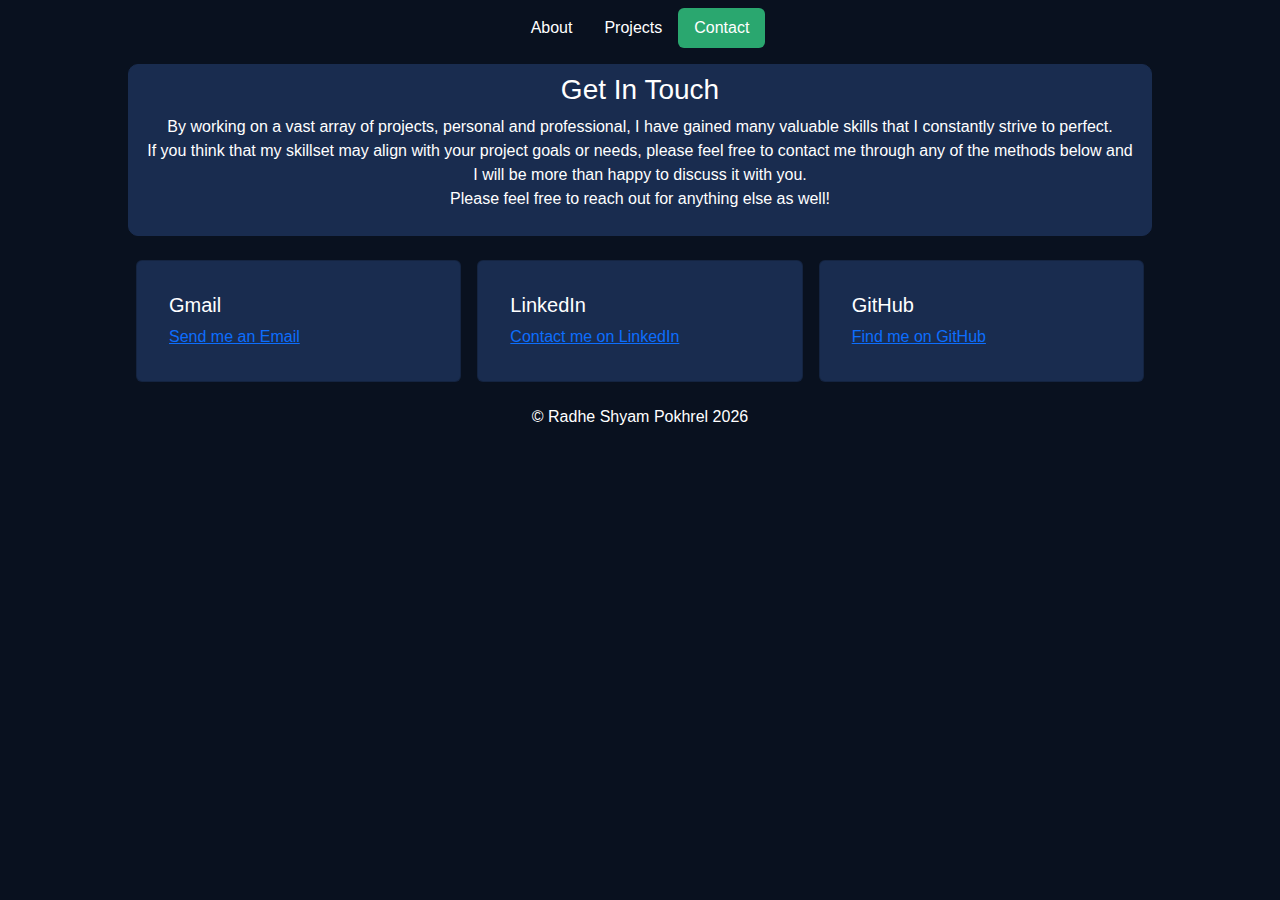
==== contact/index.html @ 528764eb "Created basics of site" ====
<!DOCTYPE html>
<html lang="en">
<head>
    <title>My Portfolio</title>
    <meta charset="utf-8">
    <meta name="viewport" content="width=device-width, initial-scale=1">
    <link rel="apple-touch-icon" sizes="180x180" href="../apple-touch-icon.png">
    <link rel="icon" type="image/png" sizes="32x32" href="../favicon-32x32.png">
    <link rel="icon" type="image/png" sizes="16x16" href="../favicon-16x16.png">
    <link rel="manifest" href="../site.webmanifest">
    <link href="https://cdn.jsdelivr.net/npm/bootstrap@5.1.3/dist/css/bootstrap.min.css" rel="stylesheet">
    <link href="../styles/main.css" rel="stylesheet">
    <script src="https://cdn.jsdelivr.net/npm/bootstrap@5.1.3/dist/js/bootstrap.bundle.min.js"></script>
    <script src="../src/index.js"></script>
</head>
<body onload="loadData()">
<nav class="navigation">
    <ul class="nav justify-content-center nav-pills">
        <li class="nav-item">
          <a class="nav-link" href="../index.html">About</a>
        </li>
        <li class="nav-item">
          <a class="nav-link" href="../projects/index.html">Projects</a>
        </li>
        <li class="nav-item">
          <a class="nav-link active current-tab" href="index.html">Contact</a>
        </li>
    </ul>
</nav>
<div class="container info-tile" id="bio-box">
    <h3>Get In Touch</h3>
    <p>
        By working on a vast array of projects, personal and professional, I have gained many valuable skills 
        that I constantly strive to perfect.<br> If you think that my skillset may align with your project goals 
        or needs, please feel free to contact me through any of the methods below and I will be more than 
        happy to discuss it with you.<br> Please feel free to reach out for anything else as well!
    </p>
</div>
<div class="card-container">
    <div class="card text-white bg-custom mb-2">
        <div class="card-body">
            <h5 class="card-title">Gmail</h5>
          <a href="mailto: rshyampokhrel@gamil.com" class="card-link">Send me an Email</a>
        </div>
    </div>
    <div class="card text-white bg-custom mb-2">
        <div class="card-body">
            <h5 class="card-title">LinkedIn</h5>
            <a href="https://www.linkedin.com/in/radhe-shyam-pokhrel-a14412177/" class="card-link">Contact me on LinkedIn</a>
        </div>
    </div>
    <div class="card text-white bg-custom mb-2">
        <div class="card-body">
            <h5 class="card-title">GitHub</h5>
          <a href="https://github.com/sir-typesalot" class="card-link">Find me on GitHub</a>
        </div>
    </div>
</div>
</body>
<footer>
    <p id="copyright-text">&copy; Radhe Shyam Pokhrel <span id="year-text"></span></p>
</footer>
</html>
---- styles/main.css ----
body {
    font-family: Avenir,Helvetica,Arial,sans-serif;
    background-color: #09111f;
}
.navigation {
    margin-top: 0.5em;
}
.current-tab {
    background-color: #2aa76f !important;
}
.navigation a {
    color: white;
}
.container {
    margin-top: 1em;
    padding: 0.5em 1em;
    text-align: center;
    color: #fff;
    background-color: #192c4f;
    border: solid #192c4f 1px;
    border-radius: 10px;
    transition: transform .2s;
}
.container:hover {
    transform: scale(1.01);
}
.info-tile {
    width: 80%;
}
#header #title-header {
    color: #42b983;
    font-size: 1.4em;
}
.info-list {
    list-style-type: none;
    margin: 0;
    padding: 0 0 10px 0;
    text-align: center;
}
.card-container {
    width: 80%;
    margin: auto;
    margin-top: 1rem;
    display: flex;
    flex-wrap: wrap;
}
.card {
    flex: 1;
    margin: 0.5em;
    padding: 1em;
}
.card:hover {
    transform: scale(1.02);
}
.bg-custom {
    background-color: #192c4f;
}
footer {
    margin-top: 15px;
    text-align: center;
    color: white;
}

@media all and (max-width: 1000px) { 
    .card { flex: 1 1 50%; }
}
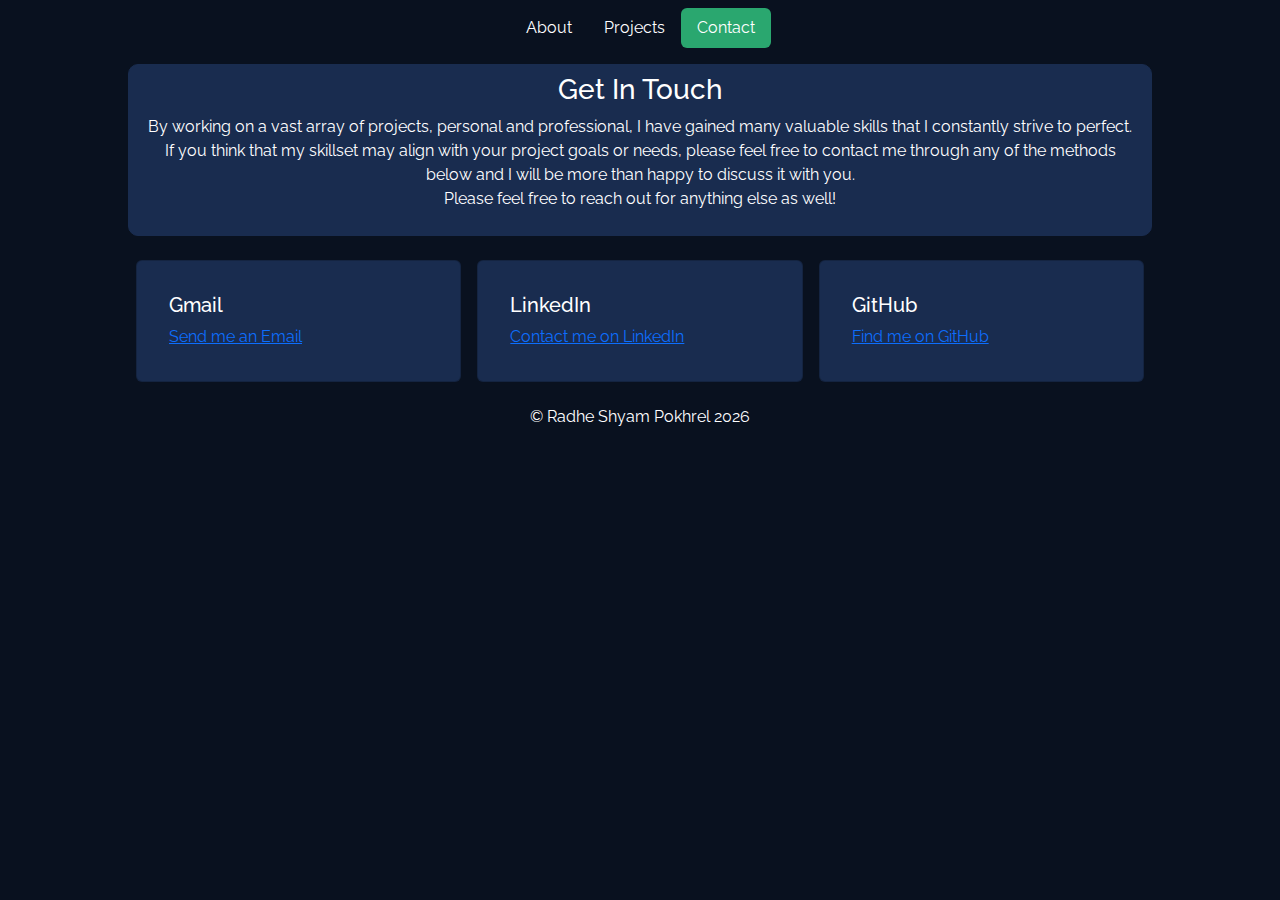
==== commit 71af2782: "New Layout and changes" ====
--- a/contact/index.html
+++ b/contact/index.html
@@ -11,7 +11,7 @@
     <link href="https://cdn.jsdelivr.net/npm/bootstrap@5.1.3/dist/css/bootstrap.min.css" rel="stylesheet">
     <link href="../styles/main.css" rel="stylesheet">
     <script src="https://cdn.jsdelivr.net/npm/bootstrap@5.1.3/dist/js/bootstrap.bundle.min.js"></script>
-    <script src="../src/index.js"></script>
+    <script src="../src/js/index.js"></script>
 </head>
 <body onload="loadData()">
 <nav class="navigation">
--- a/styles/main.css
+++ b/styles/main.css
@@ -1,7 +1,10 @@
+@import url('https://fonts.googleapis.com/css2?family=Raleway:wght@300&display=swap');
 body {
-    font-family: Avenir,Helvetica,Arial,sans-serif;
+    font-family: 'Raleway', sans-serif;
     background-color: #09111f;
 }
+
+/* Navigation Menu styling */
 .navigation {
     margin-top: 0.5em;
 }
@@ -11,6 +14,8 @@
 .navigation a {
     color: white;
 }
+
+/* Generic container sizing */
 .container {
     margin-top: 1em;
     padding: 0.5em 1em;
@@ -19,24 +24,48 @@
     background-color: #192c4f;
     border: solid #192c4f 1px;
     border-radius: 10px;
-    transition: transform .2s;
-}
-.container:hover {
-    transform: scale(1.01);
 }
 .info-tile {
     width: 80%;
 }
-#header #title-header {
-    color: #42b983;
-    font-size: 1.4em;
+#title-header {
+    font-size: 1.8em;
+    color: #2aa76f;
+    margin-top: .5em;
+}
+
+/* Image styling */
+.profile-pic {
+    max-width: 200px;
+    max-height: 200px;
+    border-radius: 20%;
+}
+/* Styling for lists */
+.list-title {
+    color: #2aa76f;
 }
 .info-list {
+    display: flex;
+    flex-direction: row;
     list-style-type: none;
-    margin: 0;
-    padding: 0 0 10px 0;
-    text-align: center;
+    width: 90%;
+    margin: .5em auto;
+    padding: 0;
+    justify-content: center;
 }
+.info-list li {
+    padding-right: .5em;
+}
+
+/* Separate items by commas */
+.comma li::after {
+    content: ",";
+}
+.comma li.last:after {
+    content: "";
+}
+
+/* Card styling */
 .card-container {
     width: 80%;
     margin: auto;
@@ -49,9 +78,10 @@
     margin: 0.5em;
     padding: 1em;
 }
-.card:hover {
-    transform: scale(1.02);
+.card .logo {
+    font-size: 1.7em;
 }
+/* background */
 .bg-custom {
     background-color: #192c4f;
 }
@@ -61,6 +91,18 @@
     color: white;
 }
 
+/* Media query for Responsive Design */
 @media all and (max-width: 1000px) { 
-    .card { flex: 1 1 50%; }
+    .card { 
+        flex: 1 1 50%; 
+    }
+    .info-list {
+        flex-direction: column;
+    }
+    .info-list li {
+        padding: 0;
+    }
+    .comma li::after {
+        content: none;
+    }
 }
